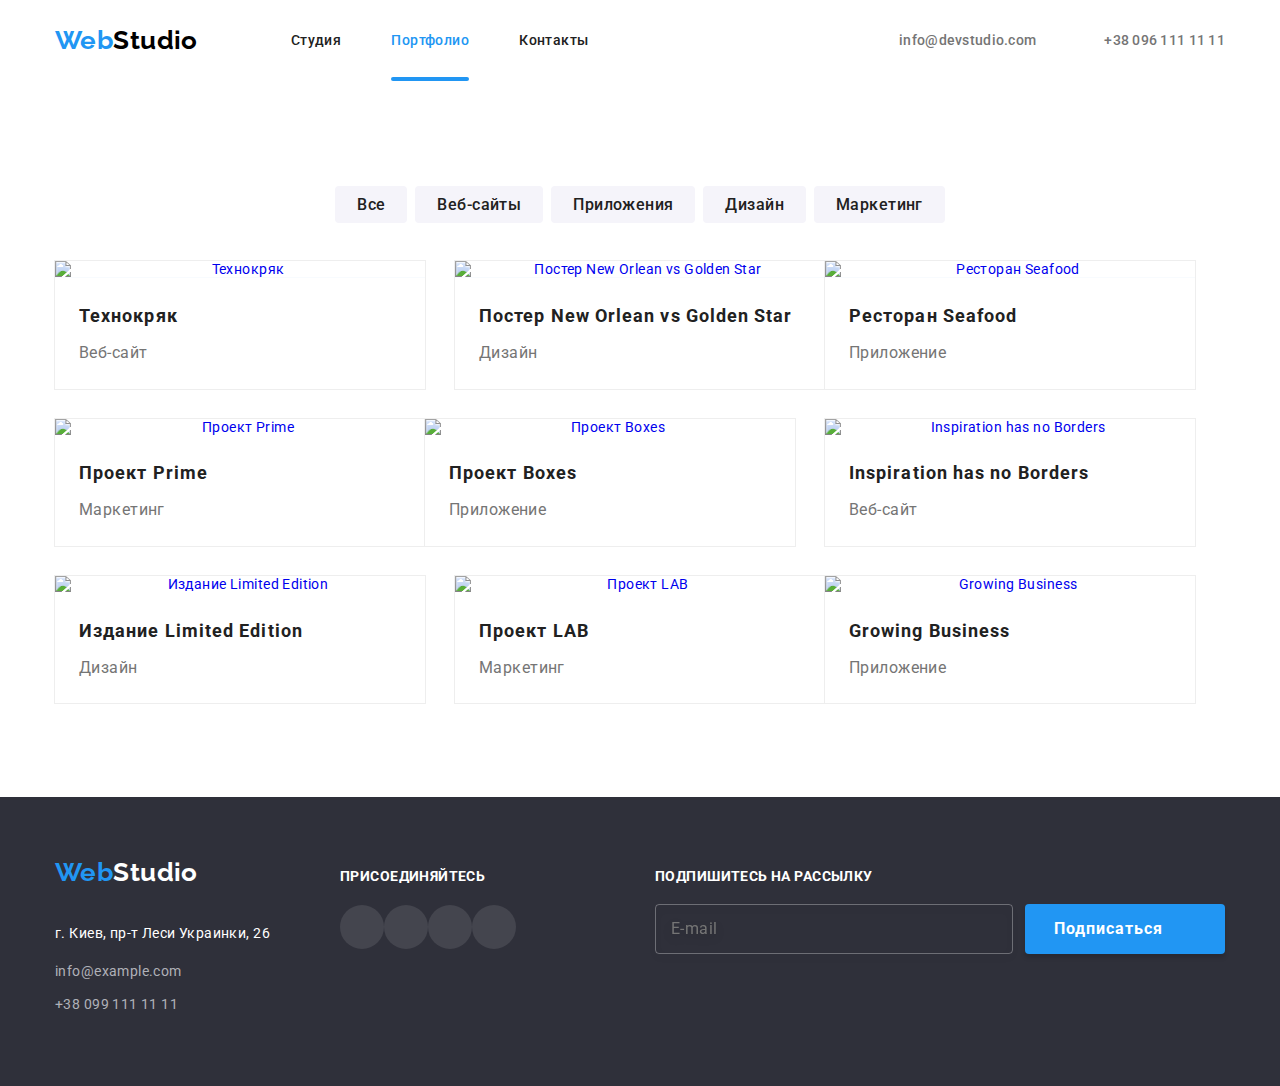
==== portfolio.html @ c8d65de5 "portfolio.html is adaptive now" ====
<!DOCTYPE html>
<html lang="ru">

<head>
    <meta charset="UTF-8">
    <meta name="viewport" content="width=device-width, initial-scale=1.0">
    <title lang="en">Portfolio</title>
    <link rel="stylesheet"
        href="https://cdnjs.cloudflare.com/ajax/libs/modern-normalize/1.0.0/modern-normalize.min.css">
    <link rel="preconnect" href="https://fonts.gstatic.com">
    <link
        href="https://fonts.googleapis.com/css2?family=Raleway:wght@700&family=Roboto:wght@400;500;700;900&display=swap"
        rel="stylesheet">
    <link href="./css/portfolio.min.css" rel="stylesheet">
</head>

<body>
    <!--Шапка сайта-->
    <header class="header">
        <div class="container">
            <div class="header-wrapper">
                <nav class="navigation">
                    <a class="link-logo" href="./index.html" title="WebStudio">Web<span
                            class="logo-studio">Studio</span></a>
                    <ul class="list-nav">
                        <li><a class="nav link" href="./index.html">Студия</a></li>
                        <li class="current-link-item"><a class="current link" href="./portfolio.html">Портфолио</a></li>
                        <li><a class="nav link" href="#">Контакты</a></li>
                    </ul>
                </nav>

                <button type="button" class="menu-btn" data-menu-button aria-expanded="false">
                    <svg class="burger-icon" width="20" height="20" aria-label="Переключатель мобильного меню">
                        <use class="icon-menu" href="./img/svg.opt/new-sprite.svg#icon-burger"></use>
                    </svg>
                </button>
            </div>
            <ul class="contacts-list">
                <li class="item">
                    <a class="contact-link" href="mailto:info@devstudio.com" title="Написать">
                        <svg class="icon-envelope" width="16" height="12" aria-label="письмо">
                            <use href="./img/svg.opt/new-sprite.svg#icon-envelope"></use>
                        </svg>
                        info@devstudio.com
                    </a>
                </li>
                <li class="item">
                    <a class="contact-link" href="tel:+380961111111" title="Позвонить">
                        <svg class="icon-smartphone" width="10" height="16" aria-label="телефон">
                            <use href="./img/svg.opt/new-sprite.svg#icon-smartphone"></use>
                        </svg>
                        +38 096 111 11 11
                    </a>
                </li>
            </ul>
        </div>

        <div class="mob-menu" data-menu>
            <button type="button" class="mob-close-btn" aria-expanded="true" data-menu-close>
                <svg class="mob-close-icon" width="20" height="20" aria-label="Переключатель мобильного меню">
                    <use class="icon-cross" href="./img/svg.opt/new-sprite.svg#icon-Vector"></use>
                </svg>
            </button>
        
            <div class="mob-menu-content">
                <div class="mob-menu-nav-list">
                    <ul class="mob-menu-list">
                        <li class="mob-menu-item">
                            <a class="mob-menu-link" href="./index.html">Студия</a>
                        </li>
                        <li class="mob-menu-item">
                            <a class="mob-menu-link" href="./portfolio.html" target="_blank">Портфолио</a>
                        </li>
                        <li class="mob-menu-item">
                            <a class="mob-menu-link" href="#">Контакты</a>
                        </li>
                    </ul>
                </div>
                <div class="mob-menu-links-list">
                    <ul class="mob-menu-contacts-list">
                        <li class="mob-menu-contacts-item">
                            <a class="contact-link" href="tel:+380961111111" title="Позвонить">
                                +38 096 111 11 11
                            </a>
                        </li>
        
                        <li class="mob-menu-contacts-item ">
                            <a class="contact-link-mail" href="mailto:info@devstudio.com" title="Написать">
                                info@devstudio.com
                            </a>
                        </li>
                    </ul>
                    <ul class="social-mobile-menu-list">
                        <li class="social-mob-list-item"><a href="#" class="social-mobile-menu-link add"
                                target="_blank">Instagram</a></li>
                        <li class="social-mob-list-item"><a href="#" class="social-mobile-menu-link add"
                                target="_blank">Twitter</a></li>
                        <li class="social-mob-list-item"><a href="#" class="social-mobile-menu-link add"
                                target="_blank">Facebook</a></li>
                        <li class="social-mob-list-item"><a href="#" class="social-mobile-menu-link"
                                target="_blank">Linkedin</a></li>
                    </ul>
                </div>
            </div>
        </div>
    </header>
    <!--Основная информация-->
    <main>
        <section class="works">
            <!--этот заголовок будет скрыт-->
            <div class="container">
                <h1 class="visually-hidden">Фильтры</h1>
                <ul class="buttons-list">
                    <li class="buttons-list-item">
                        <button class="btn-item" type="button">Все</button>
                    </li>
                    <li class="buttons-list-item">
                        <button class="btn-item" type="button">Веб-сайты</button>
                    </li>
                    <li class="buttons-list-item">
                        <button class="btn-item" type="button">Приложения</button>
                    </li>
                    <li class="buttons-list-item">
                        <button class="btn-item" type="button">Дизайн</button>
                    </li>
                    <li class="buttons-list-item">
                        <button class="btn-item" type="button">Маркетинг</button>
                    </li>
                </ul>

                <ul class="work-list">
                    <li class="working-item">
                        <a href="#" class="working-link">
                            <div class="portfolio-img">
                            
                                <picture>
                                    <source srcset="./img/portfolio/desktop/site.webp 1x, ./img/portfolio/desktop/site@2x.webp 2x" media="(min-width: 1200px)" type="img/webp">
                                    <source srcset="./img/portfolio/desktop/site.jpg 1x, ./img/portfolio/desktop/site@2x.jpg 2x" media="(min-width: 1200px)">
                                    <source srcset="./img/portfolio/tablet/site-tab.webp 1x, ./img/portfolio/tablet/site-tab@2x.webp 2x" media="(min-width: 768px)" type="img/webp">
                                    <source srcset="./img/portfolio/tablet/site-tab.jpg 1x, ./img/portfolio/tablet/site-tab@2x.jpg 2x" media="(min-width:768px)">
                                    <source srcset="./img/portfolio/mobi/site-mob.webp 1x, ./img/portfolio/mobi/site-mob@2x.jpg 2x" media="(min-width: 320px)" type="img/webp">
                                    <source srcset="./img/portfolio/mobi/site-mob.jpg 1x, ./img/portfolio/mobi/site-mob@2x.jpg 2x" media="(min-width: 320px)">

                                    <img src="./img/portfolio/mobi/site-mob.jpg" alt="Технокряк" title="Технокряк">
                                </picture>


                                <div class="portfolio-box">
                                    <p class="portfolio-text">
                                    Технокряк это современная площадка распространения коронавируса. Компании используют эту платформу для цифрового
                                    шпионажа и атак на защищённые сервера конкурентов.
                                    </p>
                                </div>
                            </div>
                            <div class="working-descript">
                                <h2 class="working-title">Технокряк</h2>
                                <p class="working-type">Веб-сайт</p>
                            </div>
                        </a>
                    </li>
                    <li class="working-item">
                        <a href="#" class="working-link">
                            <div class="portfolio-img">
                            
                            <picture>
                                <source srcset="./img/portfolio/desktop/poster.webp 1x, ./img/portfolio/desktop/poster@2x.webp 2x"
                                    media="(min-width: 1200px)" type="img/webp">
                                <source srcset="./img/portfolio/desktop/poster.jpg 1x, ./img/portfolio/desktop/poster@2x.jpg 2x"
                                    media="(min-width: 1200px)">
                                <source srcset="./img/portfolio/tablet/poster-tab.webp 1x, ./img/portfolio/tablet/poster-tab@2x.webp 2x"
                                    media="(min-width: 768px)" type="img/webp">
                                <source srcset="./img/portfolio/tablet/poster-tab.jpg 1x, ./img/portfolio/tablet/poster-tab@2x.jpg 2x"
                                    media="(min-width:768px)">
                                <source srcset="./img/portfolio/mobi/poster-mob.webp 1x, ./img/portfolio/mobi/poster-mob@2x.webp 2x" media="(min-width: 320px)" type="img/webp">
                                <source srcset="./img/portfolio/mobi/poster-mob.jpg 1x, ./img/portfolio/mobi/poster-mob@2x.jpg 2x"
                                    media="(min-width: 320px)">
                            
                                <img src="./img/portfolio/mobi/poster-mob.jpg" alt="Постер New Orlean vs Golden Star" title="Постер New Orlean vs Golden Star">
                            </picture>

                                <div class="portfolio-box">
                                    <p class="portfolio-text">
                                        Технокряк это современная площадка распространения коронавируса. Компании используют эту платформу для цифрового
                                        шпионажа и атак на защищённые сервера конкурентов.
                                    </p>
                                </div>
                            </div>
                            <div class="working-descript">
                                <h2 class="working-title">Постер New Orlean vs Golden Star</h2>
                                <p class="working-type">Дизайн</p>
                            </div>
                        </a>
                    </li>
                    <li class="working-item">
                        <a href="#" class="working-link">
                            <div class="portfolio-img">
                            
                            <picture>
                                <source srcset="./img/portfolio/desktop/restaurant.webp 1x, ./img/portfolio/desktop/restaurant@2x.webp 2x"
                                    media="(min-width: 1200px)" type="img/webp">
                                <source srcset="./img/portfolio/desktop/restaurant.jpg 1x, ./img/portfolio/desktop/restaurant@2x.jpg 2x"
                                    media="(min-width: 1200px)">
                                <source srcset="./img/portfolio/tablet/restaurant-tab.webp 1x, ./img/portfolio/tablet/restaurant-tab@2x.webp 2x"
                                    media="(min-width: 768px)" type="img/webp">
                                <source srcset="./img/portfolio/tablet/restaurant-tab.jpg 1x, ./img/portfolio/tablet/restaurant-tab@2x.jpg 2x"
                                    media="(min-width:768px)">
                                <source srcset="./img/portfolio/mobi/restaurant-mob.webp 1x, ./img/portfolio/mobi/restaurant-mob@2x.webp 2x"
                                    media="(min-width: 320px)" type="img/webp">
                                <source srcset="./img/portfolio/mobi/restaurant-mob.jpg 1x, ./img/portfolio/mobi/restaurant-mob@2x.jpg 2x"
                                    media="(min-width: 320px)">
                            
                                <img src="./img/portfolio/mobi/restaurant-mob.jpg" alt="Ресторан Seafood" title="Ресторан Seafood">
                            </picture>
                                
                                <div class="portfolio-box">
                                    <p class="portfolio-text">
                                        Технокряк это современная площадка распространения коронавируса. Компании используют эту платформу для цифрового
                                        шпионажа и атак на защищённые сервера конкурентов.
                                    </p>
                                </div>
                            </div>
                            
                            <div class="working-descript">
                                <h2 class="working-title">Ресторан Seafood</h2>
                                <p class="working-type">Приложение</p>
                            </div>
                        </a>
                    </li>
                    <li class="working-item">
                        <a href="#" class="working-link">
                            <div class="portfolio-img">
                                
                                <picture>
                                    <source srcset="./img/portfolio/desktop/prime.webp 1x, ./img/portfolio/desktop/prime@2x.webp 2x"
                                        media="(min-width: 1200px)" type="img/webp">
                                    <source srcset="./img/portfolio/desktop/prime.jpg 1x, ./img/portfolio/desktop/prime@2x.jpg 2x"
                                        media="(min-width: 1200px)">
                                    <source srcset="./img/portfolio/tablet/prime-tab.webp 1x, ./img/portfolio/tablet/prime-tab@2x.webp 2x"
                                        media="(min-width: 768px)" type="img/webp">
                                    <source srcset="./img/portfolio/tablet/prime-tab.jpg 1x, ./img/portfolio/tablet/prime-tab@2x.jpg 2x"
                                        media="(min-width:768px)">
                                    <source srcset="./img/portfolio/mobi/prime-mob.webp 1x, ./img/portfolio/mobi/prime-mob@2x.webp 2x"
                                        media="(min-width: 320px)" type="img/webp">
                                    <source srcset="./img/portfolio/mobi/prime-mob.jpg 1x, ./img/portfolio/mobi/prime-mob@2x.jpg 2x"
                                        media="(min-width: 320px)">
                                
                                    <img src="./img/portfolio/mobi/prime-mob.jpg" alt="Проект Prime" title="Проект Prime">
                                </picture>
                                
                                <div class="portfolio-box">
                                    <p class="portfolio-text">
                                        Технокряк это современная площадка распространения коронавируса. Компании используют эту платформу для цифрового
                                        шпионажа и атак на защищённые сервера конкурентов.
                                    </p>
                            </div>
                            </div>
                            
                            <div class="working-descript">
                                <h2 class="working-title">Проект Prime</h2>
                                <p class="working-type">Маркетинг</p>
                            </div>
                        </a>
                    </li>
                    <li class="working-item">
                        <a href="#" class="working-link">
                            <div class="portfolio-img">

                                <picture>
                                    <source srcset="./img/portfolio/desktop/boxes.webp 1x, ./img/portfolio/desktop/boxes@2x.webp 2x"
                                        media="(min-width: 1200px)" type="img/webp">
                                    <source srcset="./img/portfolio/desktop/boxes.jpg 1x, ./img/portfolio/desktop/boxes@2x.jpg 2x"
                                        media="(min-width: 1200px)">
                                    <source srcset="./img/portfolio/tablet/boxes-tab.webp 1x, ./img/portfolio/tablet/boxes-tab@2x.webp 2x"
                                        media="(min-width: 768px)" type="img/webp">
                                    <source srcset="./img/portfolio/tablet/boxes-tab.jpg 1x, ./img/portfolio/tablet/boxes-tab@2x.jpg 2x"
                                        media="(min-width:768px)">
                                    <source srcset="./img/portfolio/mobi/boxes-mob.webp 1x, ./img/portfolio/mobi/boxes-mob@2x.webp 2x"
                                        media="(min-width: 320px)" type="img/webp">
                                    <source srcset="./img/portfolio/mobi/boxes-mob.jpg 1x, ./img/portfolio/mobi/boxes-mob@2x.jpg 2x"
                                        media="(min-width: 320px)">
                                
                                    <img src="./img/portfolio/mobi/boxes-mob.jpg" alt="Проект Boxes" title="Проект Boxes">
                                </picture>
                                
                                <div class="portfolio-box">
                                    <p class="portfolio-text">
                                        Технокряк это современная площадка распространения коронавируса. Компании используют эту платформу для цифрового
                                        шпионажа и атак на защищённые сервера конкурентов.
                                    </p>
                                </div>
                            </div>
                            <div class="working-descript">
                                <h2 class="working-title">Проект Boxes</h2>
                                <p class="working-type">Приложение</p>
                            </div>
                        </a>
                    </li>
                    <li class="working-item">
                        <a href="#" class="working-link">
                            <div class="portfolio-img">

                                <picture>
                                    <source srcset="./img/portfolio/desktop/inspiration.webp 1x, ./img/portfolio/desktop/inspiration@2x.webp 2x"
                                        media="(min-width: 1200px)" type="img/webp">
                                    <source srcset="./img/portfolio/desktop/inspiration.jpg 1x, ./img/portfolio/desktop/inspiration@2x.jpg 2x"
                                        media="(min-width: 1200px)">
                                    <source srcset="./img/portfolio/tablet/inspiration-tab.webp 1x, ./img/portfolio/tablet/inspiration-tab@2x.webp 2x"
                                        media="(min-width: 768px)" type="img/webp">
                                    <source srcset="./img/portfolio/tablet/inspiration-tab.jpg 1x, ./img/portfolio/tablet/inspiration-tab@2x.jpg 2x"
                                        media="(min-width:768px)">
                                    <source srcset="./img/portfolio/mobi/inspiration-mob.webp 1x, ./img/portfolio/mobi/inspiration-mob@2x.webp 2x"
                                        media="(min-width: 320px)" type="img/webp">
                                    <source srcset="./img/portfolio/mobi/inspiration-mob.jpg 1x, ./img/portfolio/mobi/inspiration-mob@2x.jpg 2x"
                                        media="(min-width: 320px)">
                                
                                    <img src="./img/portfolio/mobi/inspiration-mob.jpg" alt="Inspiration has no Borders" title="Inspiration has no Borders">
                                </picture>
                               
                                <div class="portfolio-box">
                                    <p class="portfolio-text">
                                        Технокряк это современная площадка распространения коронавируса. Компании используют эту платформу для цифрового
                                        шпионажа и атак на защищённые сервера конкурентов.
                                    </p>
                                </div>
                            </div>
                            <div class="working-descript">
                                <h2 class="working-title" lang="en">Inspiration has no Borders</h2>
                                <p class="working-type">Веб-сайт</p>
                            </div>
                        </a>
                    </li>
                    <li class="working-item">
                        <a href="#" class="working-link">
                            <div class="portfolio-img">

                            <picture>
                                <source srcset="./img/portfolio/desktop/edition.webp 1x, ./img/portfolio/desktop/edition@2x.webp 2x"
                                    media="(min-width: 1200px)" type="img/webp">
                                <source srcset="./img/portfolio/desktop/edition.jpg 1x, ./img/portfolio/desktop/edition@2x.jpg 2x"
                                    media="(min-width: 1200px)">
                                <source srcset="./img/portfolio/tablet/edition-tab.webp 1x, ./img/portfolio/tablet/edition-tab@2x.webp 2x"
                                    media="(min-width: 768px)" type="img/webp">
                                <source srcset="./img/portfolio/tablet/edition-tab.jpg 1x, ./img/portfolio/tablet/edition-tab@2x.jpg 2x"
                                    media="(min-width:768px)">
                                <source srcset="./img/portfolio/mobi/edition-mob.webp 1x, ./img/portfolio/mobi/edition-mob@2x.webp 2x"
                                    media="(min-width: 320px)" type="img/webp">
                                <source srcset="./img/portfolio/mobi/edition-mob.jpg 1x, ./img/portfolio/mobi/edition-mob@2x.jpg 2x"
                                    media="(min-width: 320px)">
                            
                                <img src="./img/portfolio/mobi/edition-mob.jpg" alt="Издание Limited Edition" 
                                    title="Издание Limited Edition">
                            </picture>
                            
                                <div class="portfolio-box">
                                    <div class="portfolio-box">
                                        <p class="portfolio-text">
                                            Технокряк это современная площадка распространения коронавируса. Компании используют эту платформу для цифрового
                                            шпионажа и атак на защищённые сервера конкурентов.
                                        </p>
                                    </div>
                                </div>
                            </div>
                            <div class="working-descript">
                                <h2 class="working-title">Издание Limited Edition</h2>
                                <p class="working-type">Дизайн</p>
                            </div>
                        </a>
                    </li>
                    <li class="working-item">
                        <a href="#" class="working-link">
                            <div class="portfolio-img">
                            
                                <picture>
                                    <source srcset="./img/portfolio/desktop/LAB.webp 1x, ./img/portfolio/desktop/LAB@2x.webp 2x"
                                        media="(min-width: 1200px)" type="img/webp">
                                    <source srcset="./img/portfolio/desktop/LAB.jpg 1x, ./img/portfolio/desktop/LAB@2x.jpg 2x"
                                        media="(min-width: 1200px)">
                                    <source srcset="./img/portfolio/tablet/LAB-tab.webp 1x, ./img/portfolio/tablet/LAB-tab@2x.webp 2x"
                                        media="(min-width: 768px)" type="img/webp">
                                    <source srcset="./img/portfolio/tablet/LAB-tab.jpg 1x, ./img/portfolio/tablet/LAB-tab@2x.jpg 2x"
                                        media="(min-width:768px)">
                                    <source srcset="./img/portfolio/mobi/LAB-mob.webp 1x, ./img/portfolio/mobi/LAB-mob@2x.webp 2x"
                                        media="(min-width: 320px)" type="img/webp">
                                    <source srcset="./img/portfolio/mobi/LAB-mob.jpg 1x, ./img/portfolio/mobi/LAB-mob@2x.jpg 2x"
                                        media="(min-width: 320px)">
                                
                                    <img src="./img/portfolio/mobi/LAB-mob.jpg" alt="Проект LAB" title="Проект LAB">
                                </picture>
                                
                                <div class="portfolio-box">
                                    <p class="portfolio-text">
                                        Технокряк это современная площадка распространения коронавируса. Компании используют эту платформу для цифрового
                                        шпионажа и атак на защищённые сервера конкурентов.
                                    </p>
                                </div>
                            </div>
                            <div class="working-descript">
                                <h2 class="working-title">Проект LAB</h2>
                                <p class="working-type">Маркетинг</p>
                            </div>
                        </a>
                    </li>
                    <li class="working-item">
                        <a href="#" class="working-link">
                            <div class="portfolio-img">

                                <picture>
                                    <source srcset="./img/portfolio/desktop/business.webp 1x, ./img/portfolio/desktop/business@2x.webp 2x"
                                        media="(min-width: 1200px)" type="img/webp">
                                    <source srcset="./img/portfolio/desktop/business.jpg 1x, ./img/portfolio/desktop/business@2x.jpg 2x"
                                        media="(min-width: 1200px)">
                                    <source srcset="./img/portfolio/tablet/business-tab.webp 1x, ./img/portfolio/tablet/business-tab@2x.webp 2x"
                                        media="(min-width: 768px)" type="img/webp">
                                    <source srcset="./img/portfolio/tablet/business-tab.jpg 1x, ./img/portfolio/tablet/business-tab@2x.jpg 2x"
                                        media="(min-width:768px)">
                                    <source srcset="./img/portfolio/mobi/business-mob.webp 1x, ./img/portfolio/mobi/business-mob@2x.webp 2x"
                                        media="(min-width: 320px)" type="img/webp">
                                    <source srcset="./img/portfolio/mobi/business-mob.jpg 1x, ./img/portfolio/mobi/business-mob@2x.jpg 2x"
                                        media="(min-width: 320px)">
                                
                                    <img src="./img/portfolio/mobi/business-mob.jpg" alt="Growing Business" title="Growing Business">
                                </picture>
                            
                                <div class="portfolio-box">
                                    <p class="portfolio-text">
                                        Технокряк это современная площадка распространения коронавируса. Компании используют эту платформу для цифрового
                                        шпионажа и атак на защищённые сервера конкурентов.
                                    </p>
                                </div>
                            </div>
                            <div class="working-descript">
                                <h2 class="working-title" lang="en">Growing Business</h2>
                                <p class="working-type">Приложение</p>
                            </div>
                        </a>
                    </li>
                </ul>
            </div>
        </section>
    </main>

    <!--Подвал-->
    <footer class="footer">
        <div class="container footer-container">
            <div class="tablet-footer-wrapper">
                <div class="footer-address">
                    <a class="link-logo" href="./index.html" title="WebStudio">Web<span
                            class="footer-logo-studio">Studio</span>
                    </a>
                    <address class="address">
                        <p>г. Киев, пр-т Леси Украинки, 26</p>
                        <ul class="footer-contacts-list">
                            <li><a class="footer-contact-link" href="mailto:info@example.com"
                                    title="Написать">info@example.com</a></li>
                            <li><a class="footer-contact-link" href="tel:+380991111111" title="Позвонить">+38 099 111 11 11</a>
                            </li>
                        </ul>
                    </address>
                </div>

                <div class="footer-socialnet">
                    <p class="footer-text">Присоединяйтесь</p>
                    <ul class="list social-list">
                        <li class="social-item">
                            <a href="" class="social-link">
                                <svg class="social-icon" width="20" height="20">
                                    <use href="./img/svg.opt/new-sprite.svg#icon-instagram"></use>
                                </svg>
                            </a>
                        </li>
                
                        <li class="social-item">
                            <a href="" class="social-link">
                                <svg class="social-icon" width="20" height="20">
                                    <use href="./img/svg.opt/new-sprite.svg#icon-twitter"></use>
                                </svg>
                            </a>
                        </li>
                        <li class="social-item">
                            <a href="" class="social-link">
                                <svg class="social-icon" width="20" height="20">
                                    <use href="./img/svg.opt/new-sprite.svg#icon-facebook"></use>
                                </svg>
                            </a>
                        </li>
                        <li class="social-item">
                            <a href="" class="social-link">
                                <svg class="social-icon" width="20" height="20">
                                    <use href="./img/svg.opt/new-sprite.svg#icon-linkedin"></use>
                                </svg>
                            </a>
                        </li>
                    </ul>
                </div>
            </div>

            <div class="footer-subscribe">
                <p class="footer-form-text">Подпишитесь на рассылку</p>
                <form action="#" class="footer-mail-form">
            
            
                    <input class="footer-form-input" type="email" name="mail" placeholder="E-mail" required>
            
                    <button class="subscribe-btn" type="submit">Подписаться
                        <svg class="sub-btn-icon" width="24" height="24">
                            <use href="./img/svg.opt/new-sprite.svg#icon-send"></use>
                        </svg>
                    </button>
                </form>
            </div>
        </div>
    </footer>
    <script src="./js/menu.js"></script>
</body>

</html>
---- css/portfolio.min.css ----
.visually-hidden{position:absolute;clip:rect(1px 1px 1px 1px);clip:rect(1px, 1px, 1px, 1px);padding:0;border:0;height:1px;width:1px;overflow:hidden}.is-hidden{visibility:hidden;opacity:0;pointer-events:none}a{text-decoration:none;display:block;transition:all 250ms cubic-bezier(0.4, 0, 0.2, 1)}ul{list-style:none;margin:0;padding:0}button{cursor:pointer;padding:0;border:none;font:inherit}body{font-family:Roboto,sans-serif;font-weight:400;font-size:14px;line-height:1.2;letter-spacing:0.03em;background-color:#fff;color:#757575}.container{width:auto;width:100vw;padding-left:15px;padding-right:15px;margin-left:auto;margin-right:auto;text-align:center}@media screen and (min-width: 480px){.container{width:480px}}@media screen and (min-width: 768px){.container{width:768px}}@media screen and (min-width: 1200px){.container{width:1200px}}.link-logo{margin-right:93px;font-family:Raleway;font-weight:700;font-size:26px;color:#2196f3}.logo-studio{color:#000}@media screen and (max-width: 767px){.list-nav{display:none}.menu-btn:hover .burger-icon,.menu-btn:focus .burger-icon{fill:#2196f3;transition:fill 250ms cubic-bezier(0.4, 0, 0.2, 1)}.menu-btn,.mob-close-btn{background-color:transparent;border:none;padding:10px;display:inline-flex;width:40px;height:40px}.header-wrapper{display:flex;align-items:center;justify-content:space-between}.mob-menu{position:absolute;width:100%;max-width:480px;height:100%;left:50%;transform:translateX(-50%) translateY(-100%);top:0;background-color:#fff;padding:48px 40px;transition:transform 250ms cubic-bezier(0.4, 0, 0.2, 1)}.mob-menu.is-open{transform:translateX(-50%) translateY(0%)}.mob-close-btn{position:absolute;top:10px;right:15px}.mob-close-btn:hover .mob-close-icon,.mob-close-btn:focus .mob-close-icon{fill:#2196f3;transition:fill 250ms cubic-bezier(0.4, 0, 0.2, 1)}.header{border-bottom:1px solid #ececec}.nav-list,.contacts-list{display:none}.mob-menu-list{display:inline-block}.mob-menu-list li:not(:last-child){padding-bottom:32px}.mob-menu-link{letter-spacing:0.02em;font-weight:500;font-family:Roboto,sans-serif;color:#212121;font-size:40px;line-height:47px}.mob-menu-link:hover,.mob-menu-link:focus{color:#2196f3;transition:color 250ms cubic-bezier(0.4, 0, 0.2, 1)}.mob-menu-contacts-item{display:inline-block}.contact-link{font-size:34px;line-height:40px;letter-spacing:0.02em;color:#2196f3;font-family:Roboto,sans-serif;display:block}.contact-link-mail{font-size:24px;line-height:28px;letter-spacing:0.02em;color:#757575;font-family:Roboto,sans-serif;padding-top:32px}.social-mobile-menu-list{margin-top:64px;display:flex;justify-content:flex-start}.social-mobile-menu-link{font-family:Roboto,sans-serif;font-weight:500;font-size:18px;line-height:22px;color:#2196f3}.social-mobile-menu-link.add:after{content:"";margin-left:10px;margin-right:10px;border:1px solid rgba(33,33,33,0.2)}.mob-menu-content{width:100%;height:100%;display:flex;justify-content:space-between;flex-direction:column}}@media screen and (min-width: 768px){header .container{display:flex;align-items:center;justify-content:space-between}.menu-btn{display:none}.mob-menu{display:none}.navigation{font-weight:500;display:flex;align-items:center;justify-content:space-between}.list-nav{display:flex}.list-nav>li:not(:last-child){margin-right:50px}.link{display:block;padding:24px 0px}.link-logo{margin-right:60px}.current{color:#2196f3}.nav.link{color:#212121}.nav.link:hover,.nav.link:focus{color:#2196f3}.contact-link{letter-spacing:0.02em;font-weight:500;color:inherit;fill:currentColor;padding-bottom:10px}.contact-link:hover,.contact-link:focus{color:#2196f3;transition:color 250ms cubic-bezier(0.4, 0, 0.2, 1)}.icon-envelope{margin-right:8px;transition:fill 250ms cubic-bezier(0.4, 0, 0.2, 1)}.contact-link:hover .icon-envelope,.contact-link:focus .icon-envelope{fill:#2196f3}.icon-smartphone{margin-right:8px;transition:fill 250ms cubic-bezier(0.4, 0, 0.2, 1)}.contact-link:hover .icon-smartphone,.contact-link:focus .icon-smartphone{fill:#2196f3}.current-link-item{position:relative}.current-link-item::after{content:"";position:absolute;bottom:0;right:0;background-color:#2196f3;border-radius:2px;width:100%;height:4px}}@media screen and (min-width: 1200px){.contact-link{letter-spacing:0.02em;display:flex;justify-content:center;align-items:center;font-weight:500;color:inherit;padding-top:32px;padding-bottom:32px}.link{display:block;padding:32px 0px}.contacts-list{display:flex}.contacts-list>li:not(:last-child){margin-right:50px}.contacts-list .link{display:block;padding-top:32px;padding-bottom:32px}.link-logo{margin-right:93px}}.works{margin:60px 15px}@media screen and (min-width: 1200px){.works{margin:94px 15px}}.buttons-list{display:flex;justify-content:flex-start;flex-wrap:wrap;margin:-4px;margin-bottom:40px}@media screen and (min-width: 768px){.buttons-list{margin-bottom:34px;justify-content:center}}.buttons-list-item{margin:4px;margin-top:15px}.btn-item{padding:6px 22px;font-family:inherit;font-weight:500;font-size:16px;line-height:1.6;letter-spacing:inherit;border-radius:4px;border:none;color:#212121;background-color:#f5f4fa;transition:250ms cubic-bezier(0.4, 0, 0.2, 1)}.btn-item:focus,.btn-item:hover{color:#fff;background-color:#2196f3;box-shadow:0px 3px 1px rgba(0,0,0,0.1),0px 1px 2px rgba(0,0,0,0.08),0px 2px 2px rgba(0,0,0,0.12)}.work-list{display:flex;flex-wrap:wrap}.working-item{outline:1px solid #eee;margin-bottom:30px;width:450px;background:#fff}.working-item>.link,.working-item img{display:block}@media screen and (min-width: 768px){.working-item{width:354px;margin-right:30px}.working-item:nth-child(2n){margin-right:0}.working-item:nth-last-child(-n+2){margin-bottom:0}}@media screen and (min-width: 1200px){.working-item{width:370px;margin-right:30px;margin-bottom:30px}.working-item:nth-child(3n){margin-right:0}.working-item:nth-last-child(-n+3){margin-bottom:0}}.working-title{font-size:18px;line-height:2;letter-spacing:0.06em;color:#212121;margin:0;margin-bottom:4px}.working-type{font-size:16px;line-height:1.9;color:#757575;margin-top:0;margin-bottom:0}.working-descript{text-align:left;padding:20px 24px}.working-link:hover,.working-link:focus{box-shadow:0px 1px 1px rgba(0,0,0,0.12),0px 4px 4px rgba(0,0,0,0.06),1px 4px 6px rgba(0,0,0,0.16)}.portfolio-img{position:relative;overflow:hidden}.portfolio-box{position:absolute;width:100%;height:100%;top:0;left:0;background-color:rgba(33,150,243,0.9);transform:translateY(101%);transition:transform 250ms cubic-bezier(0.4, 0, 0.2, 1)}.working-item:hover .portfolio-box{transform:translateY(0)}.working-link:focus .portfolio-box{transform:translateY(0)}.portfolio-text{position:absolute;padding:77px 24px;margin:0;line-height:28px;font-size:18px;font-weight:normal;letter-spacing:0.03em;color:#fff;text-align:left}@media screen and (min-width: 768px){.portfolio-text{padding:49px 24px}}@media screen and (min-width: 1200px){.portfolio-text{padding:63px 24px}}.footer-contact-link{color:#afb1b8;display:inline-block}.footer-contact-link:hover,.footer-contact-link:focus{color:#2196f3}.footer{background-color:#2f303a;padding-top:60px;padding-bottom:60px}.footer .link-logo{display:inline-block;margin:0;margin-bottom:20px}@media screen and (min-width: 1200px){.footer-container{text-align:left;display:flex;align-items:baseline}}@media screen and (min-width: 768px){.tablet-footer-wrapper{display:flex;justify-content:space-between;padding-left:76px;padding-right:85px}}@media screen and (min-width: 1200px){.tablet-footer-wrapper{padding:0;align-items:baseline}}.location{margin:0;margin-bottom:9px}.footer-logo-studio,.address{color:#fff}.footer-address{text-align:center}@media screen and (min-width: 1200px){.footer-address{text-align:left}}.address,.footer-contact-link{line-height:1.7;font-size:14px;letter-spacing:0.03em;font-style:normal;display:block;margin-bottom:9px}@media screen and (min-width: 1200px){.footer-container{display:flex;justify-content:space-between}}.footer-socialnet{margin:0;display:flex;flex-direction:column;align-items:center}@media screen and (max-width: 767px){.footer-socialnet{margin-top:60px}}@media screen and (min-width: 1200px){.footer-socialnet{margin:0;margin-left:70px;align-items:flex-start}}.footer-text{font-size:14px;font-weight:700;text-transform:uppercase;color:#fff;margin-bottom:20px;margin-top:0}.social-link{width:100%;height:100%;background-color:rgba(255,255,255,0.1);border-radius:50%;display:flex;justify-content:center;align-items:center;fill:#fff}.social-link:hover,.social-link:focus{background-color:#2196f3}.social-item{width:44px;height:44px}.social-list{display:flex;justify-content:space-between;padding:0}.social-icon{width:20px;height:20px}.footer-subscribe{margin:0;display:flex;flex-direction:column}.footer-mail-form{display:flex;flex-direction:column;align-items:center}@media screen and (min-width: 1200px){.footer-mail-form{flex-direction:row;justify-content:center}}.footer-form-text{font-weight:bold;font-size:14px;line-height:16px;letter-spacing:0.03em;text-transform:uppercase;margin:0;margin-top:60px;margin-bottom:20px;color:#fff}@media screen and (min-width: 1200px){.footer-form-text{margin:0;margin-bottom:20px}}.footer-form-input{border:1px solid rgba(255,255,255,0.3);box-sizing:border-box;filter:drop-shadow(0px 4px 4px rgba(0,0,0,0.15));border-radius:4px;width:450px;height:50px;background-color:transparent;font-weight:normal;font-size:16px;line-height:20px;letter-spacing:0.03em;color:rgba(255,255,255,0.6);padding:15px}@media screen and (min-width: 1200px){.footer-form-input{margin-right:12px}}@media screen and (min-width: 1200px){.footer-form-input{width:358px}}.subscribe-btn{margin-top:20px;display:flex;align-items:center;width:200px;height:50px;border:none;background-color:#2196f3;box-shadow:0px 4px 4px rgba(0,0,0,0.15);border-radius:4px;font-style:normal;font-weight:bold;font-size:16px;line-height:30px;letter-spacing:0.06em;color:#fff;text-align:center;padding-left:29px;transition:background-color 250ms cubic-bezier(0.4, 0, 0.2, 1)}@media screen and (min-width: 1200px){.subscribe-btn{margin:0}}.sub-btn-icon{fill:currentColor;margin-left:10px}
/*# sourceMappingURL=portfolio.min.css.map */
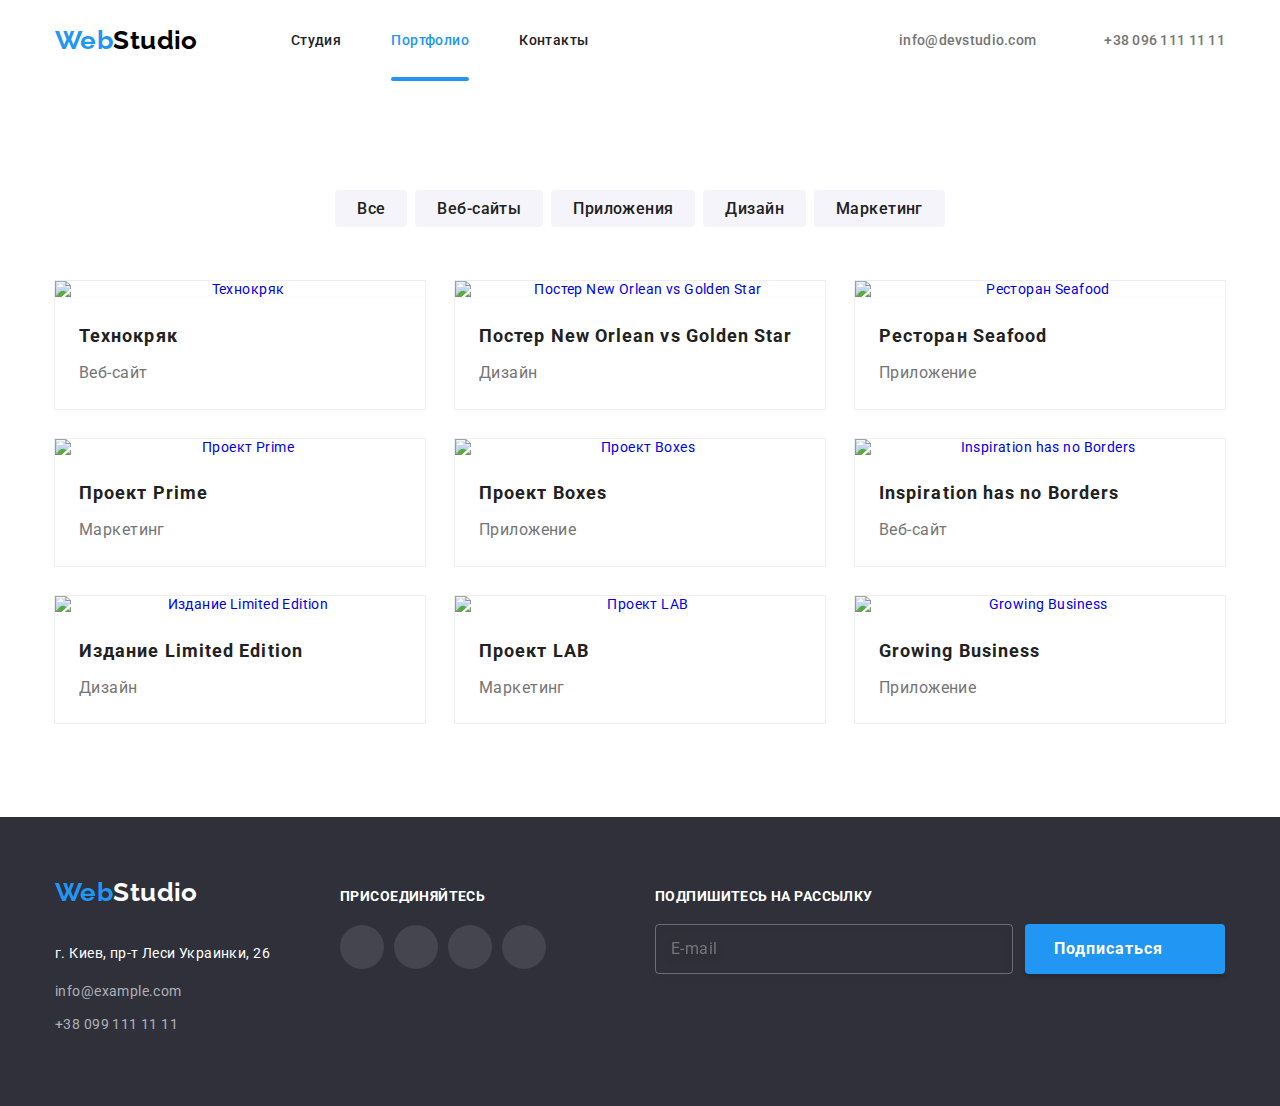
==== commit 0ecce5c4: "/" ====
--- a/portfolio.html
+++ b/portfolio.html
@@ -460,7 +460,7 @@
 
                 <div class="footer-socialnet">
                     <p class="footer-text">Присоединяйтесь</p>
-                    <ul class="list social-list">
+                    <ul class="social-list">
                         <li class="social-item">
                             <a href="" class="social-link">
                                 <svg class="social-icon" width="20" height="20">
--- a/css/portfolio.min.css
+++ b/css/portfolio.min.css
@@ -1,2 +1,2 @@
-.visually-hidden{position:absolute;clip:rect(1px 1px 1px 1px);clip:rect(1px, 1px, 1px, 1px);padding:0;border:0;height:1px;width:1px;overflow:hidden}.is-hidden{visibility:hidden;opacity:0;pointer-events:none}a{text-decoration:none;display:block;transition:all 250ms cubic-bezier(0.4, 0, 0.2, 1)}ul{list-style:none;margin:0;padding:0}button{cursor:pointer;padding:0;border:none;font:inherit}body{font-family:Roboto,sans-serif;font-weight:400;font-size:14px;line-height:1.2;letter-spacing:0.03em;background-color:#fff;color:#757575}.container{width:auto;width:100vw;padding-left:15px;padding-right:15px;margin-left:auto;margin-right:auto;text-align:center}@media screen and (min-width: 480px){.container{width:480px}}@media screen and (min-width: 768px){.container{width:768px}}@media screen and (min-width: 1200px){.container{width:1200px}}.link-logo{margin-right:93px;font-family:Raleway;font-weight:700;font-size:26px;color:#2196f3}.logo-studio{color:#000}@media screen and (max-width: 767px){.list-nav{display:none}.menu-btn:hover .burger-icon,.menu-btn:focus .burger-icon{fill:#2196f3;transition:fill 250ms cubic-bezier(0.4, 0, 0.2, 1)}.menu-btn,.mob-close-btn{background-color:transparent;border:none;padding:10px;display:inline-flex;width:40px;height:40px}.header-wrapper{display:flex;align-items:center;justify-content:space-between}.mob-menu{position:absolute;width:100%;max-width:480px;height:100%;left:50%;transform:translateX(-50%) translateY(-100%);top:0;background-color:#fff;padding:48px 40px;transition:transform 250ms cubic-bezier(0.4, 0, 0.2, 1)}.mob-menu.is-open{transform:translateX(-50%) translateY(0%)}.mob-close-btn{position:absolute;top:10px;right:15px}.mob-close-btn:hover .mob-close-icon,.mob-close-btn:focus .mob-close-icon{fill:#2196f3;transition:fill 250ms cubic-bezier(0.4, 0, 0.2, 1)}.header{border-bottom:1px solid #ececec}.nav-list,.contacts-list{display:none}.mob-menu-list{display:inline-block}.mob-menu-list li:not(:last-child){padding-bottom:32px}.mob-menu-link{letter-spacing:0.02em;font-weight:500;font-family:Roboto,sans-serif;color:#212121;font-size:40px;line-height:47px}.mob-menu-link:hover,.mob-menu-link:focus{color:#2196f3;transition:color 250ms cubic-bezier(0.4, 0, 0.2, 1)}.mob-menu-contacts-item{display:inline-block}.contact-link{font-size:34px;line-height:40px;letter-spacing:0.02em;color:#2196f3;font-family:Roboto,sans-serif;display:block}.contact-link-mail{font-size:24px;line-height:28px;letter-spacing:0.02em;color:#757575;font-family:Roboto,sans-serif;padding-top:32px}.social-mobile-menu-list{margin-top:64px;display:flex;justify-content:flex-start}.social-mobile-menu-link{font-family:Roboto,sans-serif;font-weight:500;font-size:18px;line-height:22px;color:#2196f3}.social-mobile-menu-link.add:after{content:"";margin-left:10px;margin-right:10px;border:1px solid rgba(33,33,33,0.2)}.mob-menu-content{width:100%;height:100%;display:flex;justify-content:space-between;flex-direction:column}}@media screen and (min-width: 768px){header .container{display:flex;align-items:center;justify-content:space-between}.menu-btn{display:none}.mob-menu{display:none}.navigation{font-weight:500;display:flex;align-items:center;justify-content:space-between}.list-nav{display:flex}.list-nav>li:not(:last-child){margin-right:50px}.link{display:block;padding:24px 0px}.link-logo{margin-right:60px}.current{color:#2196f3}.nav.link{color:#212121}.nav.link:hover,.nav.link:focus{color:#2196f3}.contact-link{letter-spacing:0.02em;font-weight:500;color:inherit;fill:currentColor;padding-bottom:10px}.contact-link:hover,.contact-link:focus{color:#2196f3;transition:color 250ms cubic-bezier(0.4, 0, 0.2, 1)}.icon-envelope{margin-right:8px;transition:fill 250ms cubic-bezier(0.4, 0, 0.2, 1)}.contact-link:hover .icon-envelope,.contact-link:focus .icon-envelope{fill:#2196f3}.icon-smartphone{margin-right:8px;transition:fill 250ms cubic-bezier(0.4, 0, 0.2, 1)}.contact-link:hover .icon-smartphone,.contact-link:focus .icon-smartphone{fill:#2196f3}.current-link-item{position:relative}.current-link-item::after{content:"";position:absolute;bottom:0;right:0;background-color:#2196f3;border-radius:2px;width:100%;height:4px}}@media screen and (min-width: 1200px){.contact-link{letter-spacing:0.02em;display:flex;justify-content:center;align-items:center;font-weight:500;color:inherit;padding-top:32px;padding-bottom:32px}.link{display:block;padding:32px 0px}.contacts-list{display:flex}.contacts-list>li:not(:last-child){margin-right:50px}.contacts-list .link{display:block;padding-top:32px;padding-bottom:32px}.link-logo{margin-right:93px}}.works{margin:60px 15px}@media screen and (min-width: 1200px){.works{margin:94px 15px}}.buttons-list{display:flex;justify-content:flex-start;flex-wrap:wrap;margin:-4px;margin-bottom:40px}@media screen and (min-width: 768px){.buttons-list{margin-bottom:34px;justify-content:center}}.buttons-list-item{margin:4px;margin-top:15px}.btn-item{padding:6px 22px;font-family:inherit;font-weight:500;font-size:16px;line-height:1.6;letter-spacing:inherit;border-radius:4px;border:none;color:#212121;background-color:#f5f4fa;transition:250ms cubic-bezier(0.4, 0, 0.2, 1)}.btn-item:focus,.btn-item:hover{color:#fff;background-color:#2196f3;box-shadow:0px 3px 1px rgba(0,0,0,0.1),0px 1px 2px rgba(0,0,0,0.08),0px 2px 2px rgba(0,0,0,0.12)}.work-list{display:flex;flex-wrap:wrap}.working-item{outline:1px solid #eee;margin-bottom:30px;width:450px;background:#fff}.working-item>.link,.working-item img{display:block}@media screen and (min-width: 768px){.working-item{width:354px;margin-right:30px}.working-item:nth-child(2n){margin-right:0}.working-item:nth-last-child(-n+2){margin-bottom:0}}@media screen and (min-width: 1200px){.working-item{width:370px;margin-right:30px;margin-bottom:30px}.working-item:nth-child(3n){margin-right:0}.working-item:nth-last-child(-n+3){margin-bottom:0}}.working-title{font-size:18px;line-height:2;letter-spacing:0.06em;color:#212121;margin:0;margin-bottom:4px}.working-type{font-size:16px;line-height:1.9;color:#757575;margin-top:0;margin-bottom:0}.working-descript{text-align:left;padding:20px 24px}.working-link:hover,.working-link:focus{box-shadow:0px 1px 1px rgba(0,0,0,0.12),0px 4px 4px rgba(0,0,0,0.06),1px 4px 6px rgba(0,0,0,0.16)}.portfolio-img{position:relative;overflow:hidden}.portfolio-box{position:absolute;width:100%;height:100%;top:0;left:0;background-color:rgba(33,150,243,0.9);transform:translateY(101%);transition:transform 250ms cubic-bezier(0.4, 0, 0.2, 1)}.working-item:hover .portfolio-box{transform:translateY(0)}.working-link:focus .portfolio-box{transform:translateY(0)}.portfolio-text{position:absolute;padding:77px 24px;margin:0;line-height:28px;font-size:18px;font-weight:normal;letter-spacing:0.03em;color:#fff;text-align:left}@media screen and (min-width: 768px){.portfolio-text{padding:49px 24px}}@media screen and (min-width: 1200px){.portfolio-text{padding:63px 24px}}.footer-contact-link{color:#afb1b8;display:inline-block}.footer-contact-link:hover,.footer-contact-link:focus{color:#2196f3}.footer{background-color:#2f303a;padding-top:60px;padding-bottom:60px}.footer .link-logo{display:inline-block;margin:0;margin-bottom:20px}@media screen and (min-width: 1200px){.footer-container{text-align:left;display:flex;align-items:baseline}}@media screen and (min-width: 768px){.tablet-footer-wrapper{display:flex;justify-content:space-between;padding-left:76px;padding-right:85px}}@media screen and (min-width: 1200px){.tablet-footer-wrapper{padding:0;align-items:baseline}}.location{margin:0;margin-bottom:9px}.footer-logo-studio,.address{color:#fff}.footer-address{text-align:center}@media screen and (min-width: 1200px){.footer-address{text-align:left}}.address,.footer-contact-link{line-height:1.7;font-size:14px;letter-spacing:0.03em;font-style:normal;display:block;margin-bottom:9px}@media screen and (min-width: 1200px){.footer-container{display:flex;justify-content:space-between}}.footer-socialnet{margin:0;display:flex;flex-direction:column;align-items:center}@media screen and (max-width: 767px){.footer-socialnet{margin-top:60px}}@media screen and (min-width: 1200px){.footer-socialnet{margin:0;margin-left:70px;align-items:flex-start}}.footer-text{font-size:14px;font-weight:700;text-transform:uppercase;color:#fff;margin-bottom:20px;margin-top:0}.social-link{width:100%;height:100%;background-color:rgba(255,255,255,0.1);border-radius:50%;display:flex;justify-content:center;align-items:center;fill:#fff}.social-link:hover,.social-link:focus{background-color:#2196f3}.social-item{width:44px;height:44px}.social-list{display:flex;justify-content:space-between;padding:0}.social-icon{width:20px;height:20px}.footer-subscribe{margin:0;display:flex;flex-direction:column}.footer-mail-form{display:flex;flex-direction:column;align-items:center}@media screen and (min-width: 1200px){.footer-mail-form{flex-direction:row;justify-content:center}}.footer-form-text{font-weight:bold;font-size:14px;line-height:16px;letter-spacing:0.03em;text-transform:uppercase;margin:0;margin-top:60px;margin-bottom:20px;color:#fff}@media screen and (min-width: 1200px){.footer-form-text{margin:0;margin-bottom:20px}}.footer-form-input{border:1px solid rgba(255,255,255,0.3);box-sizing:border-box;filter:drop-shadow(0px 4px 4px rgba(0,0,0,0.15));border-radius:4px;width:450px;height:50px;background-color:transparent;font-weight:normal;font-size:16px;line-height:20px;letter-spacing:0.03em;color:rgba(255,255,255,0.6);padding:15px}@media screen and (min-width: 1200px){.footer-form-input{margin-right:12px}}@media screen and (min-width: 1200px){.footer-form-input{width:358px}}.subscribe-btn{margin-top:20px;display:flex;align-items:center;width:200px;height:50px;border:none;background-color:#2196f3;box-shadow:0px 4px 4px rgba(0,0,0,0.15);border-radius:4px;font-style:normal;font-weight:bold;font-size:16px;line-height:30px;letter-spacing:0.06em;color:#fff;text-align:center;padding-left:29px;transition:background-color 250ms cubic-bezier(0.4, 0, 0.2, 1)}@media screen and (min-width: 1200px){.subscribe-btn{margin:0}}.sub-btn-icon{fill:currentColor;margin-left:10px}
+.visually-hidden{position:absolute;clip:rect(1px 1px 1px 1px);clip:rect(1px, 1px, 1px, 1px);padding:0;border:0;height:1px;width:1px;overflow:hidden}.is-hidden{visibility:hidden;opacity:0;pointer-events:none}a{text-decoration:none;display:block;transition:all 250ms cubic-bezier(0.4, 0, 0.2, 1)}ul{list-style:none;margin:0;padding:0}button{cursor:pointer;padding:0;border:none;font:inherit}body{font-family:Roboto,sans-serif;font-weight:400;font-size:14px;line-height:1.2;letter-spacing:0.03em;background-color:#fff;color:#757575}.container{width:auto;width:100vw;padding-left:15px;padding-right:15px;margin-left:auto;margin-right:auto;text-align:center}@media screen and (min-width: 480px){.container{width:480px}}@media screen and (min-width: 768px){.container{width:768px}}@media screen and (min-width: 1200px){.container{width:1200px}}.link-logo{margin-right:93px;font-family:Raleway;font-weight:700;font-size:26px;color:#2196f3}.logo-studio{color:#000}@media screen and (max-width: 767px){.list-nav{display:none}.menu-btn:hover .burger-icon,.menu-btn:focus .burger-icon{fill:#2196f3;transition:fill 250ms cubic-bezier(0.4, 0, 0.2, 1)}.menu-btn,.mob-close-btn{background-color:transparent;border:none;padding:10px;display:inline-flex;width:40px;height:40px}.header-wrapper{display:flex;align-items:center;justify-content:space-between}.mob-menu{position:absolute;width:100%;max-width:480px;height:100%;left:50%;transform:translateX(-50%) translateY(-100%);top:0;background-color:#fff;padding:48px 40px;transition:transform 250ms cubic-bezier(0.4, 0, 0.2, 1)}.mob-menu.is-open{transform:translateX(-50%) translateY(0%)}.mob-close-btn{position:absolute;top:10px;right:15px}.mob-close-btn:hover .mob-close-icon,.mob-close-btn:focus .mob-close-icon{fill:#2196f3;transition:fill 250ms cubic-bezier(0.4, 0, 0.2, 1)}.header{border-bottom:1px solid #ececec}.nav-list,.contacts-list{display:none}.mob-menu-list{display:inline-block}.mob-menu-list li:not(:last-child){padding-bottom:32px}.mob-menu-link{letter-spacing:0.02em;font-weight:500;font-family:Roboto,sans-serif;color:#212121;font-size:40px;line-height:47px}.mob-menu-link:hover,.mob-menu-link:focus{color:#2196f3;transition:color 250ms cubic-bezier(0.4, 0, 0.2, 1)}.mob-menu-contacts-item{display:inline-block}.contact-link{font-size:34px;line-height:40px;letter-spacing:0.02em;color:#2196f3;font-family:Roboto,sans-serif;display:block}.contact-link-mail{font-size:24px;line-height:28px;letter-spacing:0.02em;color:#757575;font-family:Roboto,sans-serif;padding-top:32px}.social-mobile-menu-list{margin-top:64px;display:flex;justify-content:flex-start}.social-mobile-menu-link{font-family:Roboto,sans-serif;font-weight:500;font-size:18px;line-height:22px;color:#2196f3}.social-mobile-menu-link.add:after{content:"";margin-left:10px;margin-right:10px;border:1px solid rgba(33,33,33,0.2)}.mob-menu-content{width:100%;height:100%;display:flex;justify-content:space-between;flex-direction:column}}@media screen and (min-width: 768px){header .container{display:flex;align-items:center;justify-content:space-between}.menu-btn{display:none}.mob-menu{display:none}.navigation{font-weight:500;display:flex;align-items:center;justify-content:space-between}.list-nav{display:flex}.list-nav>li:not(:last-child){margin-right:50px}.link{display:block;padding:24px 0px}.link-logo{margin-right:60px}.current{color:#2196f3}.nav.link{color:#212121}.nav.link:hover,.nav.link:focus{color:#2196f3}.contact-link{letter-spacing:0.02em;font-weight:500;color:inherit;fill:currentColor;padding-bottom:10px}.contact-link:hover,.contact-link:focus{color:#2196f3;transition:color 250ms cubic-bezier(0.4, 0, 0.2, 1)}.icon-envelope{margin-right:8px;transition:fill 250ms cubic-bezier(0.4, 0, 0.2, 1)}.contact-link:hover .icon-envelope,.contact-link:focus .icon-envelope{fill:#2196f3}.icon-smartphone{margin-right:8px;transition:fill 250ms cubic-bezier(0.4, 0, 0.2, 1)}.contact-link:hover .icon-smartphone,.contact-link:focus .icon-smartphone{fill:#2196f3}.current-link-item{position:relative}.current-link-item::after{content:"";position:absolute;bottom:0;right:0;background-color:#2196f3;border-radius:2px;width:100%;height:4px}}@media screen and (min-width: 768px) and (max-width: 1199px){.contacts-list{display:flex;flex-direction:column;align-items:flex-start}}@media screen and (min-width: 1200px){.contact-link{letter-spacing:0.02em;display:flex;justify-content:center;align-items:center;font-weight:500;color:inherit;padding-top:32px;padding-bottom:32px}.link{display:block;padding:32px 0px}.contacts-list{display:flex}.contacts-list>li:not(:last-child){margin-right:50px}.contacts-list .link{display:block;padding-top:32px;padding-bottom:32px}.link-logo{margin-right:93px}}.works{padding-top:60px;padding-bottom:60px}@media screen and (min-width: 1200px){.works{padding-top:94px;padding-bottom:94px}}.buttons-list{display:flex;justify-content:flex-start;flex-wrap:wrap;margin-bottom:40px}@media screen and (min-width: 768px){.buttons-list{margin-bottom:30px;justify-content:center}}@media screen and (min-width: 768px){.buttons-list{margin-bottom:50px;justify-content:center}}.buttons-list-item{margin:4px;margin-top:15px}.btn-item{padding:6px 22px;font-family:inherit;font-weight:500;font-size:16px;line-height:1.6;letter-spacing:inherit;border-radius:4px;border:none;color:#212121;background-color:#f5f4fa;transition:250ms cubic-bezier(0.4, 0, 0.2, 1)}.btn-item:focus,.btn-item:hover{color:#fff;background-color:#2196f3;box-shadow:0px 3px 1px rgba(0,0,0,0.1),0px 1px 2px rgba(0,0,0,0.08),0px 2px 2px rgba(0,0,0,0.12)}.work-list{display:flex;flex-wrap:wrap;margin:-15px}.working-item{outline:1px solid #eee;margin:15px;width:450px;background:#fff}.working-item>.link,.working-item img{display:block}@media screen and (min-width: 768px){.working-item{width:354px}}@media screen and (min-width: 1200px){.working-item{width:370px}}.working-title{font-size:18px;line-height:2;letter-spacing:0.06em;color:#212121;margin:0;margin-bottom:4px}.working-type{font-size:16px;line-height:1.9;color:#757575;margin-top:0;margin-bottom:0}.working-descript{text-align:left;padding:20px 24px}.working-link:hover,.working-link:focus{box-shadow:0px 1px 1px rgba(0,0,0,0.12),0px 4px 4px rgba(0,0,0,0.06),1px 4px 6px rgba(0,0,0,0.16)}.portfolio-img{position:relative;overflow:hidden}.portfolio-box{position:absolute;width:100%;height:100%;top:0;left:0;background-color:rgba(33,150,243,0.9);transform:translateY(101%);transition:transform 250ms cubic-bezier(0.4, 0, 0.2, 1)}.working-item:hover .portfolio-box{transform:translateY(0)}.working-link:focus .portfolio-box{transform:translateY(0)}.portfolio-text{position:absolute;padding:77px 24px;margin:0;line-height:28px;font-size:18px;font-weight:normal;letter-spacing:0.03em;color:#fff;text-align:left}@media screen and (min-width: 768px){.portfolio-text{padding:49px 24px}}@media screen and (min-width: 1200px){.portfolio-text{padding:63px 24px}}.footer-contact-link{color:#afb1b8;display:inline-block}.footer-contact-link:hover,.footer-contact-link:focus{color:#2196f3}.footer{background-color:#2f303a;padding-top:60px;padding-bottom:60px}.footer .link-logo{display:inline-block;margin:0;margin-bottom:20px}@media screen and (min-width: 1200px){.footer-container{text-align:left;display:flex;align-items:baseline}}@media screen and (min-width: 768px){.tablet-footer-wrapper{display:flex;justify-content:space-between;padding-left:76px;padding-right:85px}}@media screen and (min-width: 1200px){.tablet-footer-wrapper{padding:0;align-items:baseline}}.location{margin:0;margin-bottom:9px}.footer-logo-studio,.address{color:#fff}.footer-address{text-align:center}@media screen and (min-width: 1200px){.footer-address{text-align:left}}.address,.footer-contact-link{line-height:1.7;font-size:14px;letter-spacing:0.03em;font-style:normal;display:block;margin-bottom:9px}@media screen and (min-width: 1200px){.footer-container{display:flex;justify-content:space-between}}.footer-socialnet{margin:0;display:flex;flex-direction:column;align-items:center}@media screen and (max-width: 767px){.footer-socialnet{margin-top:60px}}@media screen and (min-width: 1200px){.footer-socialnet{margin:0;margin-left:70px;align-items:flex-start}}.footer-text{font-size:14px;font-weight:700;text-transform:uppercase;color:#fff;margin-bottom:20px;margin-top:0}.social-link{width:100%;height:100%;background-color:rgba(255,255,255,0.1);border-radius:50%;display:flex;justify-content:center;align-items:center;fill:#fff}.social-link:hover,.social-link:focus{background-color:#2196f3}.social-item{width:44px;height:44px;margin:5px}.social-list{display:flex;margin:-5px;padding:0}.social-icon{width:20px;height:20px}.footer-subscribe{margin:0;display:flex;flex-direction:column}.footer-mail-form{display:flex;flex-direction:column;align-items:center}@media screen and (min-width: 1200px){.footer-mail-form{flex-direction:row;justify-content:center}}.footer-form-text{font-weight:bold;font-size:14px;line-height:16px;letter-spacing:0.03em;text-transform:uppercase;margin:0;margin-top:60px;margin-bottom:20px;color:#fff}@media screen and (min-width: 1200px){.footer-form-text{margin:0;margin-bottom:20px}}.footer-form-input{border:1px solid rgba(255,255,255,0.3);box-sizing:border-box;filter:drop-shadow(0px 4px 4px rgba(0,0,0,0.15));border-radius:4px;width:450px;height:50px;background-color:transparent;font-weight:normal;font-size:16px;line-height:20px;letter-spacing:0.03em;color:rgba(255,255,255,0.6);padding:15px}@media screen and (min-width: 1200px){.footer-form-input{margin-right:12px}}@media screen and (min-width: 1200px){.footer-form-input{width:358px}}.subscribe-btn{margin-top:20px;display:flex;align-items:center;width:200px;height:50px;border:none;background-color:#2196f3;box-shadow:0px 4px 4px rgba(0,0,0,0.15);border-radius:4px;font-style:normal;font-weight:bold;font-size:16px;line-height:30px;letter-spacing:0.06em;color:#fff;text-align:center;padding-left:29px;transition:background-color 250ms cubic-bezier(0.4, 0, 0.2, 1)}@media screen and (min-width: 1200px){.subscribe-btn{margin:0}}.sub-btn-icon{fill:currentColor;margin-left:10px}
 /*# sourceMappingURL=portfolio.min.css.map */